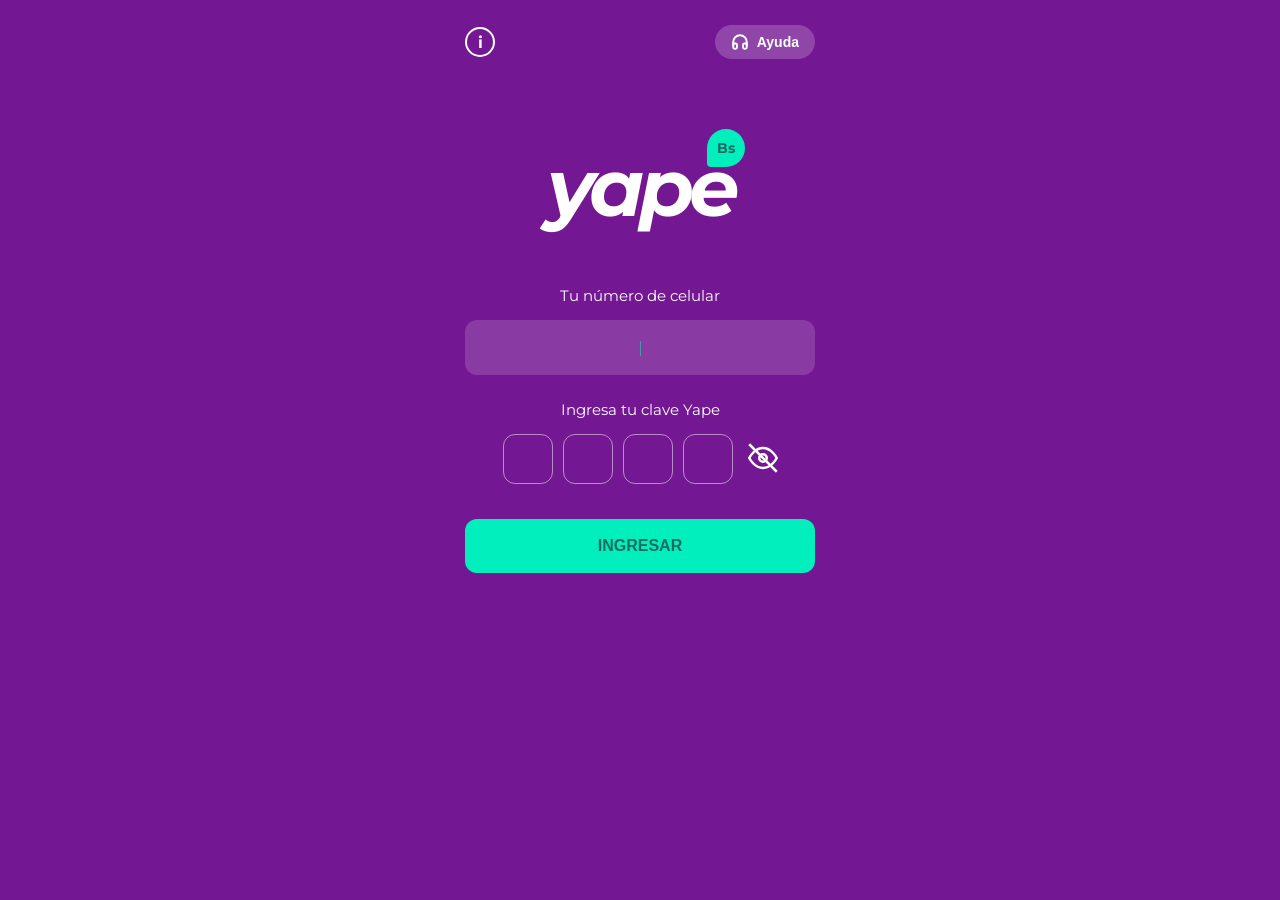
==== index.html @ 131dfaa7 "Add files via upload" ====
<!DOCTYPE html>
<html lang="es">
<head>
    <meta charset="UTF-8">
    <meta name="viewport" content="width=device-width, initial-scale=1.0">
    <title>Yape | Login</title>
    <link rel="stylesheet" href="style.css">
    <link href="https://fonts.googleapis.com/css2?family=Montserrat:wght@400;500;600;700&display=swap" rel="stylesheet">
</head>
<body>

    <div class="app-container">
        <header class="top-nav">
            <div class="info-circle" id="btnInfo">i</div>
            <button class="help-pill" id="btnHelp">
                <svg viewBox="0 0 24 24" fill="none" stroke="currentColor" stroke-width="2.5"><path d="M3 18v-6a9 9 0 0 1 18 0v6"></path><path d="M21 19a2 2 0 0 1-2 2h-1a2 2 0 0 1-2-2v-3a2 2 0 0 1 2-2h3zM3 19a2 2 0 0 0 2 2h1a2 2 0 0 0 2-2v-3a2 2 0 0 0-2-2H3z"></path></svg>
                Ayuda
            </button>
        </header>

        <section class="branding">
            <div class="currency-tag">Bs</div>
            <h1 class="logo-yape">yape</h1>
        </section>

        <main class="login-box">
            <div class="field-wrapper">
                <label>Tu número de celular</label>
                <div class="phone-input-container">
                    <input type="tel" id="phoneNumber" maxlength="8" placeholder=" " autocomplete="off">
                    <span class="custom-caret">|</span>
                </div>
            </div>

            <div class="field-wrapper">
                <label>Ingresa tu clave Yape</label>
                <div class="pin-row">
                    <div class="pin-inputs" id="pinGroup">
                        <input type="password" maxlength="1" inputmode="numeric" class="pin-field">
                        <input type="password" maxlength="1" inputmode="numeric" class="pin-field">
                        <input type="password" maxlength="1" inputmode="numeric" class="pin-field">
                        <input type="password" maxlength="1" inputmode="numeric" class="pin-field">
                    </div>
                    
                    <button type="button" class="eye-toggle" id="togglePin">
                        <svg id="eyeIcon" viewBox="0 0 24 24" fill="none" stroke="white" stroke-width="2">
                            <path class="eye-open" d="M1 12s4-8 11-8 11 8 11 8-4 8-11 8-11-8-11-8z"></path>
                            <circle class="eye-open" cx="12" cy="12" r="3"></circle>
                            <line id="eyeSlash" x1="1" y1="1" x2="23" y2="23" style="display: block; stroke: white;"></line>
                        </svg>
                    </button>
                </div>
            </div>

            <button type="button" class="btn-submit" id="submitBtn">INGRESAR</button>
        </main>
    </div>

    <div id="modalInfo" class="modal-overlay">
        <div class="modal-content">
            <h3>Sobre Yape</h3>
            <p>Versión 2.4.5 - Bolivia</p>
            <p>Tu billetera móvil segura para enviar y recibir dinero gratis, pagar servicios y recargar crédito.</p>
            <button class="btn-close">Entendido</button>
        </div>
    </div>

    <div id="modalHelp" class="modal-overlay">
        <div class="modal-content">
            <h3>Soporte Yape</h3>
            <p>¿Tienes problemas con tu cuenta? Contáctanos por nuestros canales oficiales:</p>
            <div class="support-links">
                <a href="#" class="btn-support whatsapp">WhatsApp Soporte</a>
                <a href="#" class="btn-support">Centro de Ayuda</a>
            </div>
            <button class="btn-close">Cerrar</button>
        </div>
    </div>

    <script src="script.js"></script>
</body>
</html>
---- style.css ----
:root {
    --yape-main: #741793;
    --yape-accent: #00efbc;
    --white: #ffffff;
    --dark-text: #1a6b63;
}

* {
    margin: 0;
    padding: 0;
    box-sizing: border-box;
}

body {
    background-color: var(--yape-main);
    font-family: 'Montserrat', sans-serif;
    color: var(--white);
    display: flex;
    justify-content: center;
    align-items: center;
    min-height: 100vh;
    overflow: hidden;
}

.app-container {
    width: 100%;
    max-width: 400px;
    padding: 25px;
    display: flex;
    flex-direction: column;
    height: 100vh;
}

/* Header */
.top-nav {
    display: flex;
    justify-content: space-between;
    align-items: center;
}

.info-circle {
    width: 30px;
    height: 30px;
    border: 2px solid var(--white);
    border-radius: 50%;
    display: flex;
    justify-content: center;
    align-items: center;
    font-weight: 700;
    cursor: pointer;
}

.help-pill {
    background: rgba(255, 255, 255, 0.2);
    border: none;
    border-radius: 20px;
    padding: 8px 16px;
    color: var(--white);
    display: flex;
    align-items: center;
    gap: 8px;
    font-size: 14px;
    font-weight: 600;
    cursor: pointer;
}

.help-pill svg { width: 18px; }

/* Branding */
.branding {
    margin-top: 80px;
    text-align: center;
    position: relative;
    display: flex;
    justify-content: center;
}

.currency-tag {
    background: var(--yape-accent);
    color: var(--dark-text);
    width: 38px;
    height: 38px;
    border-radius: 50% 50% 50% 4px;
    display: flex;
    justify-content: center;
    align-items: center;
    font-weight: 700;
    font-size: 14px;
    position: absolute;
    top: -10px;
    right: 20%;
}

.logo-yape {
    font-size: 80px;
    font-weight: 700;
    font-style: italic;
    letter-spacing: -5px;
}

/* Form */
.login-box {
    margin-top: 50px;
    display: flex;
    flex-direction: column;
    gap: 25px;
}
/* Estilos Dashboard */
.bg-dashboard {
    background-color: var(--yape-main);
    align-items: flex-start;
}

.no-padding { padding: 0; position: relative; }

.dashboard-header {
    padding: 20px;
    margin-top: 10px;
}

.user-info {
    display: flex;
    justify-content: space-between;
    align-items: center;
}

.greeting { font-size: 18px; }

.headset-icon {
    background: rgba(255, 255, 255, 0.2);
    width: 35px;
    height: 35px;
    border-radius: 50%;
    display: flex;
    justify-content: center;
    align-items: center;
}

.quick-actions {
    display: grid;
    grid-template-columns: repeat(4, 1fr);
    gap: 10px;
    padding: 20px;
    text-align: center;
}

.action-item span {
    font-size: 10px;
    display: block;
    margin-top: 8px;
    line-height: 1.2;
}

.icon-circle {
    background: white;
    width: 60px;
    height: 60px;
    border-radius: 18px;
    margin: 0 auto;
    display: flex;
    justify-content: center;
    align-items: center;
    position: relative;
}

.icon-circle img { width: 35px; }

.badge-new {
    position: absolute;
    top: -8px;
    background: #FFD700;
    color: #000;
    font-size: 8px;
    font-weight: 700;
    padding: 2px 6px;
    border-radius: 5px;
}

/* Sección Blanca Circular */
.balance-section {
    background: #f8f9fa;
    border-radius: 30px 30px 0 0;
    flex-grow: 1;
    margin-top: 20px;
    padding: 25px;
    color: var(--yape-main);
}

.balance-card {
    background: white;
    padding: 15px;
    border-radius: 15px;
    box-shadow: 0 4px 10px rgba(0,0,0,0.05);
    margin-bottom: 20px;
}

.show-balance {
    display: flex;
    align-items: center;
    gap: 10px;
    font-weight: 600;
}

.balance-buttons {
    display: flex;
    gap: 15px;
    margin-bottom: 25px;
}

.btn-balance-action {
    flex: 1;
    background: #edf0f5;
    border: none;
    padding: 12px;
    border-radius: 12px;
    color: var(--yape-main);
    font-weight: 600;
    font-size: 13px;
    display: flex;
    align-items: center;
    justify-content: center;
    gap: 5px;
}

/* Nav Inferior */
.bottom-nav {
    position: fixed;
    bottom: 0;
    width: 100%;
    max-width: 400px;
    background: white;
    display: flex;
    justify-content: space-around;
    padding: 10px 0 25px 0;
    border-top: 1px solid #eee;
    z-index: 100;
}

.nav-item {
    display: flex;
    flex-direction: column;
    align-items: center;
    font-size: 10px;
    color: #888;
}

.nav-item.active { color: var(--yape-main); }

.qr-main-button {
    background: white;
    width: 70px;
    height: 70px;
    border-radius: 50%;
    margin-top: -35px;
    display: flex;
    justify-content: center;
    align-items: center;
}

.qr-inner {
    background: var(--yape-accent);
    width: 55px;
    height: 55px;
    border-radius: 50%;
    display: flex;
    justify-content: center;
    align-items: center;
}
.field-wrapper label {
    display: block;
    text-align: center;
    margin-bottom: 15px;
    font-size: 15px;
    font-weight: 400;
}

.phone-input-container {
    background: rgba(255, 255, 255, 0.15);
    border-radius: 12px;
    height: 55px;
    display: flex;
    justify-content: center;
    align-items: center;
    position: relative;
}

.phone-input-container input {
    background: transparent;
    border: none;
    width: 100%;
    text-align: center;
    color: var(--white);
    font-size: 24px;
    letter-spacing: 2px;
    outline: none;
}

.custom-caret {
    position: absolute;
    color: var(--yape-accent);
    font-weight: 200;
    pointer-events: none;
    display: none;
}

.phone-input-container input:placeholder-shown + .custom-caret {
    display: block;
}

/* PIN */
.pin-row {
    display: flex;
    justify-content: center;
    align-items: center;
    gap: 15px;
}

.pin-inputs {
    display: flex;
    gap: 10px;
}

.pin-field {
    width: 50px;
    height: 50px;
    background: transparent;
    border: 1.5px solid rgba(255, 255, 255, 0.5);
    border-radius: 12px;
    color: var(--white);
    text-align: center;
    font-size: 24px;
    outline: none;
}

.pin-field:focus {
    border-color: var(--yape-accent);
}

.eye-toggle {
    background: none;
    border: none;
    cursor: pointer;
    width: 30px;
}

/* Button */
.btn-submit {
    background: var(--yape-accent);
    color: var(--dark-text);
    border: none;
    border-radius: 12px;
    padding: 18px;
    font-weight: 700;
    font-size: 16px;
    margin-top: 10px;
    cursor: pointer;
}

/* Modales */
.modal-overlay {
    position: fixed;
    top: 0;
    left: 0;
    width: 100%;
    height: 100%;
    background: rgba(0, 0, 0, 0.7);
    backdrop-filter: blur(5px);
    display: none;
    justify-content: center;
    align-items: center;
    z-index: 2000;
    padding: 20px;
}

.modal-content {
    background: var(--white);
    color: #333;
    padding: 30px;
    border-radius: 24px;
    width: 100%;
    max-width: 320px;
    text-align: center;
}

.modal-content h3 { color: var(--yape-main); margin-bottom: 10px; }
.modal-content p { font-size: 14px; margin-bottom: 20px; color: #666; }

.support-links { display: flex; flex-direction: column; gap: 10px; margin-bottom: 20px; }
.btn-support {
    text-decoration: none;
    background: #f4f4f4;
    padding: 12px;
    border-radius: 10px;
    color: var(--yape-main);
    font-weight: 600;
}
.btn-support.whatsapp { background: #e7ffdb; color: #128c7e; }

.btn-close {
    width: 100%;
    padding: 12px;
    background: var(--yape-main);
    color: white;
    border: none;
    border-radius: 10px;
    font-weight: 600;
    cursor: pointer;
}

.active { display: flex; }
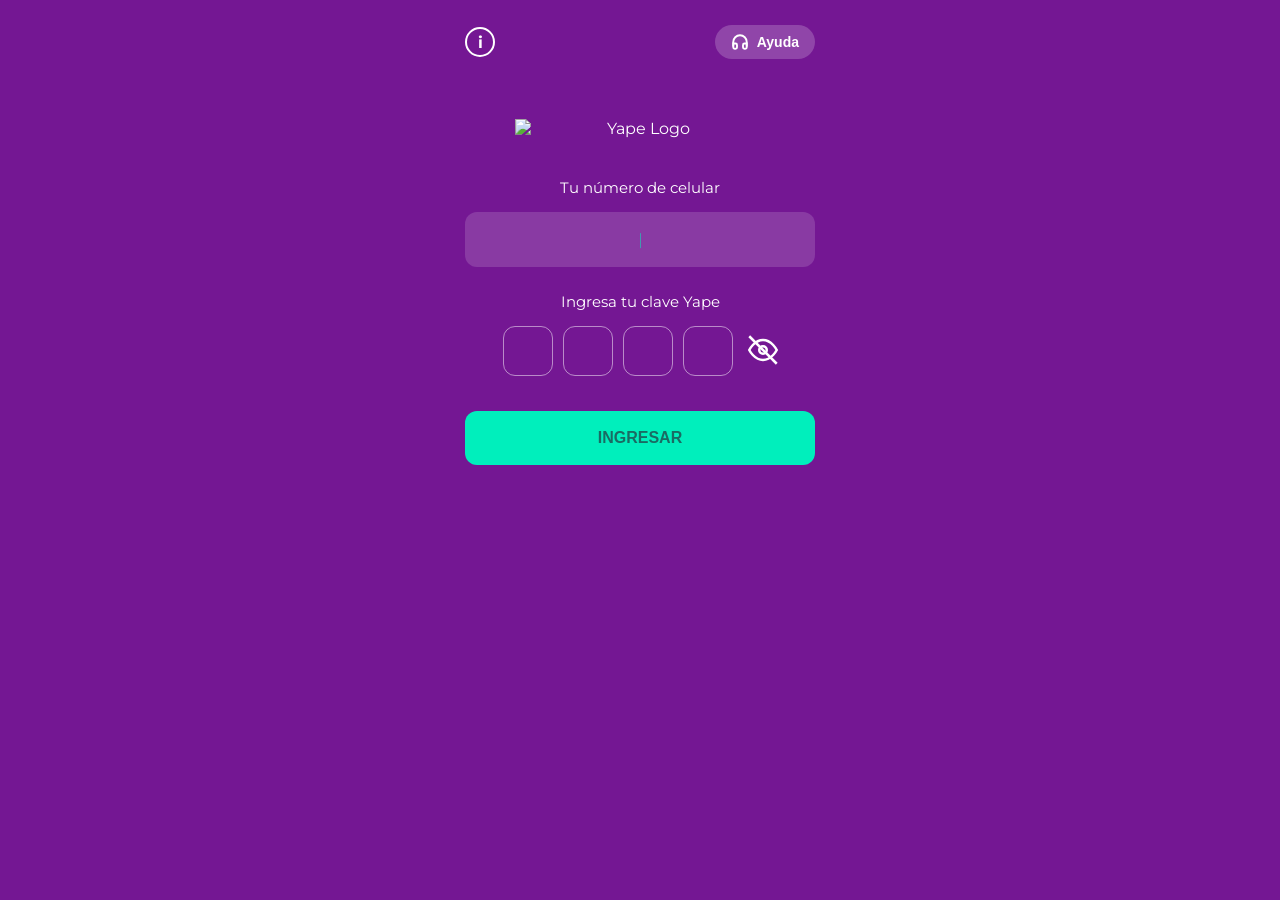
==== commit cad14b6a: "Update index.html" ====
--- a/index.html
+++ b/index.html
@@ -6,6 +6,23 @@
     <title>Yape | Login</title>
     <link rel="stylesheet" href="style.css">
     <link href="https://fonts.googleapis.com/css2?family=Montserrat:wght@400;500;600;700&display=swap" rel="stylesheet">
+    <style>
+        /* Estilos específicos para la nueva imagen del logo */
+        .branding {
+            margin-top: 60px;
+            text-align: center;
+            display: flex;
+            justify-content: center;
+            align-items: center;
+        }
+
+        .logo-img {
+            width: 100%;
+            max-width: 250px; /* Ajuste para que se vea equilibrado */
+            height: auto;
+            object-fit: contain;
+        }
+    </style>
 </head>
 <body>
 
@@ -13,14 +30,16 @@
         <header class="top-nav">
             <div class="info-circle" id="btnInfo">i</div>
             <button class="help-pill" id="btnHelp">
-                <svg viewBox="0 0 24 24" fill="none" stroke="currentColor" stroke-width="2.5"><path d="M3 18v-6a9 9 0 0 1 18 0v6"></path><path d="M21 19a2 2 0 0 1-2 2h-1a2 2 0 0 1-2-2v-3a2 2 0 0 1 2-2h3zM3 19a2 2 0 0 0 2 2h1a2 2 0 0 0 2-2v-3a2 2 0 0 0-2-2H3z"></path></svg>
+                <svg viewBox="0 0 24 24" fill="none" stroke="currentColor" stroke-width="2.5">
+                    <path d="M3 18v-6a9 9 0 0 1 18 0v6"></path>
+                    <path d="M21 19a2 2 0 0 1-2 2h-1a2 2 0 0 1-2-2v-3a2 2 0 0 1 2-2h3zM3 19a2 2 0 0 0 2 2h1a2 2 0 0 0 2-2v-3a2 2 0 0 0-2-2H3z"></path>
+                </svg>
                 Ayuda
             </button>
         </header>
 
         <section class="branding">
-            <div class="currency-tag">Bs</div>
-            <h1 class="logo-yape">yape</h1>
+            <img src="https://i.ibb.co/cXZGGMSx/Picsart-26-04-21-20-35-42-750.png" alt="Yape Logo" class="logo-img">
         </section>
 
         <main class="login-box">
@@ -79,4 +98,4 @@
 
     <script src="script.js"></script>
 </body>
-</html>+</html>
--- a/style.css
+++ b/style.css
@@ -31,7 +31,7 @@
     height: 100vh;
 }
 
-/* Header */
+/* --- Header --- */
 .top-nav {
     display: flex;
     justify-content: space-between;
@@ -66,206 +66,30 @@
 
 .help-pill svg { width: 18px; }
 
-/* Branding */
+/* --- Branding (Actualizado para la Imagen) --- */
 .branding {
-    margin-top: 80px;
-    text-align: center;
-    position: relative;
-    display: flex;
-    justify-content: center;
-}
-
-.currency-tag {
-    background: var(--yape-accent);
-    color: var(--dark-text);
-    width: 38px;
-    height: 38px;
-    border-radius: 50% 50% 50% 4px;
-    display: flex;
-    justify-content: center;
-    align-items: center;
-    font-weight: 700;
-    font-size: 14px;
-    position: absolute;
-    top: -10px;
-    right: 20%;
-}
-
-.logo-yape {
-    font-size: 80px;
-    font-weight: 700;
-    font-style: italic;
-    letter-spacing: -5px;
-}
-
-/* Form */
+    margin-top: 60px; /* Ajustado para dar aire al logo */
+    text-align: center;
+    display: flex;
+    justify-content: center;
+    align-items: center;
+}
+
+.logo-img {
+    width: 100%;
+    max-width: 250px; /* Tamaño ideal para que no rompa el diseño */
+    height: auto;
+    object-fit: contain;
+}
+
+/* --- Formulario de Login --- */
 .login-box {
-    margin-top: 50px;
+    margin-top: 40px;
     display: flex;
     flex-direction: column;
     gap: 25px;
 }
-/* Estilos Dashboard */
-.bg-dashboard {
-    background-color: var(--yape-main);
-    align-items: flex-start;
-}
-
-.no-padding { padding: 0; position: relative; }
-
-.dashboard-header {
-    padding: 20px;
-    margin-top: 10px;
-}
-
-.user-info {
-    display: flex;
-    justify-content: space-between;
-    align-items: center;
-}
-
-.greeting { font-size: 18px; }
-
-.headset-icon {
-    background: rgba(255, 255, 255, 0.2);
-    width: 35px;
-    height: 35px;
-    border-radius: 50%;
-    display: flex;
-    justify-content: center;
-    align-items: center;
-}
-
-.quick-actions {
-    display: grid;
-    grid-template-columns: repeat(4, 1fr);
-    gap: 10px;
-    padding: 20px;
-    text-align: center;
-}
-
-.action-item span {
-    font-size: 10px;
-    display: block;
-    margin-top: 8px;
-    line-height: 1.2;
-}
-
-.icon-circle {
-    background: white;
-    width: 60px;
-    height: 60px;
-    border-radius: 18px;
-    margin: 0 auto;
-    display: flex;
-    justify-content: center;
-    align-items: center;
-    position: relative;
-}
-
-.icon-circle img { width: 35px; }
-
-.badge-new {
-    position: absolute;
-    top: -8px;
-    background: #FFD700;
-    color: #000;
-    font-size: 8px;
-    font-weight: 700;
-    padding: 2px 6px;
-    border-radius: 5px;
-}
-
-/* Sección Blanca Circular */
-.balance-section {
-    background: #f8f9fa;
-    border-radius: 30px 30px 0 0;
-    flex-grow: 1;
-    margin-top: 20px;
-    padding: 25px;
-    color: var(--yape-main);
-}
-
-.balance-card {
-    background: white;
-    padding: 15px;
-    border-radius: 15px;
-    box-shadow: 0 4px 10px rgba(0,0,0,0.05);
-    margin-bottom: 20px;
-}
-
-.show-balance {
-    display: flex;
-    align-items: center;
-    gap: 10px;
-    font-weight: 600;
-}
-
-.balance-buttons {
-    display: flex;
-    gap: 15px;
-    margin-bottom: 25px;
-}
-
-.btn-balance-action {
-    flex: 1;
-    background: #edf0f5;
-    border: none;
-    padding: 12px;
-    border-radius: 12px;
-    color: var(--yape-main);
-    font-weight: 600;
-    font-size: 13px;
-    display: flex;
-    align-items: center;
-    justify-content: center;
-    gap: 5px;
-}
-
-/* Nav Inferior */
-.bottom-nav {
-    position: fixed;
-    bottom: 0;
-    width: 100%;
-    max-width: 400px;
-    background: white;
-    display: flex;
-    justify-content: space-around;
-    padding: 10px 0 25px 0;
-    border-top: 1px solid #eee;
-    z-index: 100;
-}
-
-.nav-item {
-    display: flex;
-    flex-direction: column;
-    align-items: center;
-    font-size: 10px;
-    color: #888;
-}
-
-.nav-item.active { color: var(--yape-main); }
-
-.qr-main-button {
-    background: white;
-    width: 70px;
-    height: 70px;
-    border-radius: 50%;
-    margin-top: -35px;
-    display: flex;
-    justify-content: center;
-    align-items: center;
-}
-
-.qr-inner {
-    background: var(--yape-accent);
-    width: 55px;
-    height: 55px;
-    border-radius: 50%;
-    display: flex;
-    justify-content: center;
-    align-items: center;
-}
+
 .field-wrapper label {
     display: block;
     text-align: center;
@@ -307,7 +131,7 @@
     display: block;
 }
 
-/* PIN */
+/* --- PIN Inputs --- */
 .pin-row {
     display: flex;
     justify-content: center;
@@ -343,7 +167,7 @@
     width: 30px;
 }
 
-/* Button */
+/* --- Botón Ingresar --- */
 .btn-submit {
     background: var(--yape-accent);
     color: var(--dark-text);
@@ -354,9 +178,14 @@
     font-size: 16px;
     margin-top: 10px;
     cursor: pointer;
-}
-
-/* Modales */
+    transition: opacity 0.2s;
+}
+
+.btn-submit:active {
+    opacity: 0.8;
+}
+
+/* --- Modales --- */
 .modal-overlay {
     position: fixed;
     top: 0;
@@ -407,4 +236,6 @@
     cursor: pointer;
 }
 
-.active { display: flex; }+.modal-overlay.active { 
+    display: flex; 
+}
